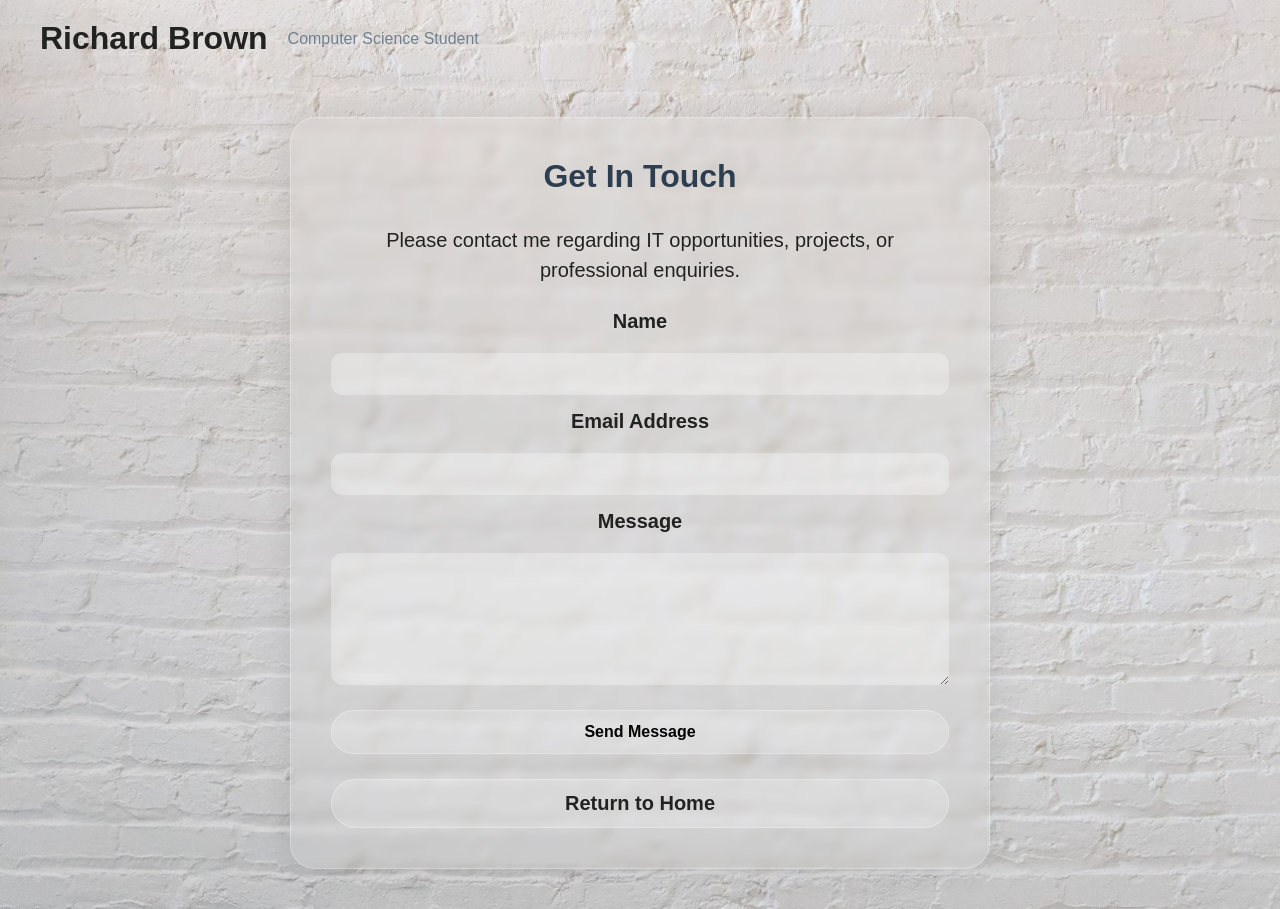
==== contact.html @ 0b208a2c "Add files via upload" ====
<!DOCTYPE html>

<html lang="en">
<head>
  <meta charset="UTF-8">
  <meta name="viewport" content="width=device-width, initial-scale=1.0">
  <title>Contact | Richard Brown</title>
  <link rel="stylesheet" href="style.css">
</head>

<body>

<header>
  <div class="header_con">
    <div class="header_name">Richard Brown</div>
    <div class="editor">Computer Science Student</div>
  </div>
</header>

<div class="contact_container">

  <div class="contact_container_details">

    <h2>Get In Touch</h2>

    <p>
      Please contact me regarding IT opportunities,
      projects, or professional enquiries.
    </p>

    <form action="https://formspree.io/f/YOUR-FORM-ID" method="POST">

      <label for="name">Name</label>
      <input type="text" id="name" name="name" required>

      <label for="email">Email Address</label>
      <input type="email" id="email" name="email" required>

      <label for="message">Message</label>
      <textarea id="message" name="message" rows="6" required></textarea>

      <button type="submit" class="submit_button">
        Send Message
      </button>

    </form>

    <a href="index.html" class="home_button">
      Return to Home
    </a>

  </div>

</div>

<script src="contactjs.js"></script>

</body>
</html>
---- style.css ----
* {
    box-sizing: border-box;
}

body {
    margin: 0;
    min-height: 100vh;
    display: flex;
    flex-direction: column;

    font-family: Arial, sans-serif;

    background-image: url('images/brick-background.jpg');
    background-size: cover;
    background-position: center;

    color: #222;
}

/* Header */

header {
    width: 100%;
    padding: 20px 40px;
}

.header_con {
    display: flex;
    align-items: center;
    gap: 20px;
}

.logo {
    width: 50px;
    height: 50px;
    border-radius: 50%;
}

.header_name {
    font-size: 2rem;
    font-weight: bold;
}

.editor,
.job_title {
    font-size: 1rem;
    color: slategrey;
}

/* Main layout */

.wrapper,
.container,
.contact_container,
.box-container {
    width: min(1000px, 90%);
    margin: 40px auto;
    padding: 30px;
    border-radius: 25px;
    background: rgba(255, 255, 255, 0.15);
    box-shadow: 0 4px 30px rgba(0, 0, 0, 0.15);
    backdrop-filter: blur(5px);
    -webkit-backdrop-filter: blur(5px);
    border: 1px solid rgba(255, 255, 255, 0.28);
}

/* Homepage */

.container {
    display: flex;
    align-items: center;
    justify-content: center;
    gap: 40px;
}

.sidebar {
    width: 300px;
    display: flex;
    justify-content: center;
}

.profile-oval {
    width: 220px;
    height: 280px;
    object-fit: cover;
    border-radius: 50% / 55%;
}

.main-content {
    flex: 1;
}

.writing-space {
    font-size: 20px;
    margin-bottom: 40px;
}

.circles-row {
    display: flex;
    justify-content: space-evenly;
    gap: 20px;
    flex-wrap: wrap;
}

.circle {
    width: 150px;
    height: 150px;
    display: flex;
    align-items: center;
    justify-content: center;
    text-align: center;
    color: #222;
    font-size: 1.1rem;
    border-radius: 50%;
    background: rgba(255, 255, 255, 0.20);
    box-shadow: 0 4px 20px rgba(0, 0, 0, 0.1);
    backdrop-filter: blur(3px);
    border: 1px solid rgba(255, 255, 255, 0.28);
    transition: 0.3s ease;
}

.circle:hover {
    transform: scale(1.08);
    cursor: pointer;
    backdrop-filter: blur(10px);
}

/* CV page */

.row {
    display: flex;
    gap: 30px;
}

.left-column,
.right-column {
    flex: 1;
    padding: 20px;
    transition: transform 0.3s ease;
}

.left-column {
    border-right: 1px solid rgba(0, 0, 0, 0.3);
}

.right-column {
    border-left: 1px solid rgba(0, 0, 0, 0.3);
}

.left-column:hover,
.right-column:hover {
    transform: translateY(-3px);
}

/* Headings and text */

h2 {
    color: #2c3e50;
    margin-top: 0;
    margin-bottom: 15px;
}

h3,
h4 {
    margin-top: 0;
    margin-bottom: 5px;
}

p {
    line-height: 1.6;
}

/* Contact page */

.contact_container {
    width: 700px;
    max-width: 90%;
    margin: 40px auto;
    padding: 40px;

    background: rgba(255, 255, 255, 0.10);
    border-radius: 25px;
    box-shadow: 0 4px 30px rgba(0, 0, 0, 0.1);

    backdrop-filter: blur(5px);
    -webkit-backdrop-filter: blur(5px);

    border: 1px solid rgba(255, 255, 255, 0.28);
}

.contact_container_details {
    display: flex;
    flex-direction: column;
    font-size: 20px;
    text-align: center;
}

.contact_container_details h2 {
    text-align: center;
    margin-bottom: 10px;
    font-size: 2rem;
}

.contact_container_details p {
    text-align: center;
    margin-bottom: 25px;
    line-height: 1.5;
}

.contact_container_details a {
    color: #222;
}

.contact_container_details form {
    display: flex;
    flex-direction: column;
    gap: 15px;
}

.contact_container_details label {
    font-weight: bold;
    margin-bottom: 5px;
}

.contact_container_details input,
.contact_container_details textarea {
    width: 100%;
    padding: 12px;

    border: none;
    border-radius: 12px;

    background: rgba(255, 255, 255, 0.25);
    backdrop-filter: blur(5px);

    font-size: 16px;
    font-family: Arial, sans-serif;
}

.contact_container_details input:focus,
.contact_container_details textarea:focus {
    outline: 2px solid rgba(255, 255, 255, 0.5);
}

.contact_container_details textarea {
    resize: vertical;
    min-height: 120px;
}

.submit_button {
    margin-top: 10px;
    padding: 12px;

    background: rgba(255, 255, 255, 0.20);
    border: 1px solid rgba(255, 255, 255, 0.28);

    border-radius: 25px;

    font-size: 16px;
    font-weight: bold;

    transition: 0.3s ease;
}

.submit_button:hover {
    transform: scale(1.03);
    cursor: pointer;

    backdrop-filter: blur(10px);
    -webkit-backdrop-filter: blur(10px);

    box-shadow: 0 4px 20px rgba(0, 0, 0, 0.15);
}

/* Links and buttons */

a {
    text-decoration: none;
    color: inherit;
}

/* Footer */

.footer {
    text-align: center;
    margin-top: 40px;
    padding-top: 25px;
    border-top: 1px solid rgba(255, 255, 255, 0.28);
}

.footer p {
    margin-bottom: 20px;
    color: #555;
    font-size: 0.9rem;
}

/* Home button */

.home_button {
    display: inline-block;

    margin-top: 25px;

    padding: 12px 30px;
    border-radius: 25px;

    background: rgba(255, 255, 255, 0.20);
    border: 1px solid rgba(255, 255, 255, 0.28);

    color: #222;
    font-weight: bold;

    transition: all 0.3s ease;
}

.home_button:hover {
    transform: scale(1.08);
    cursor: pointer;

    backdrop-filter: blur(10px);
    -webkit-backdrop-filter: blur(10px);

    box-shadow: 0 4px 20px rgba(0, 0, 0, 0.15);
}

/* Mobile friendly */

@media (max-width: 768px) {
    .container,
    .row {
        flex-direction: column;
    }

    .left-column,
    .right-column {
        border: none;
    }

    .header_con {
        flex-direction: column;
        text-align: center;
    }

    .circle {
        width: 120px;
        height: 120px;
    }
}
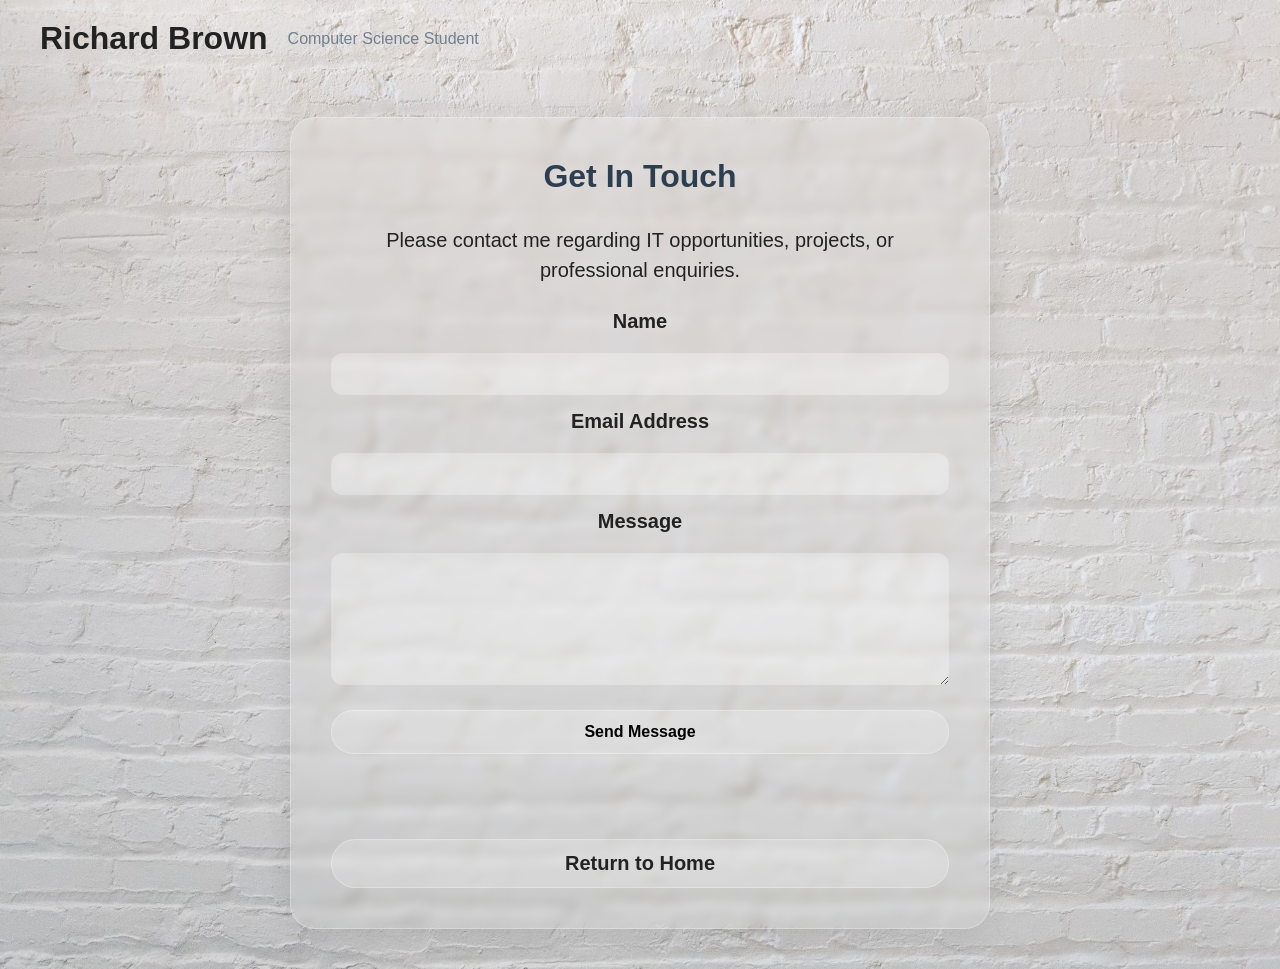
==== commit b5f814b3: "Modify contact form for new submission method Updated form submission method and added hidden fields" ====
--- a/contact.html
+++ b/contact.html
@@ -28,7 +28,11 @@
       projects, or professional enquiries.
     </p>
 
-    <form action="https://formspree.io/f/YOUR-FORM-ID" method="POST">
+    <form id="contactForm" action="https://formsubmit.co/ajax/rabrown1993@outlook.com" method="POST">
+
+      <input type="hidden" name="_subject" value="New message from CV website">
+      <input type="hidden" name="_captcha" value="false">
+      <input type="hidden" name="_template" value="table">
 
       <label for="name">Name</label>
       <input type="text" id="name" name="name" required>
@@ -42,6 +46,8 @@
       <button type="submit" class="submit_button">
         Send Message
       </button>
+
+      <p id="formStatus" class="form_status" aria-live="polite"></p>
 
     </form>
 
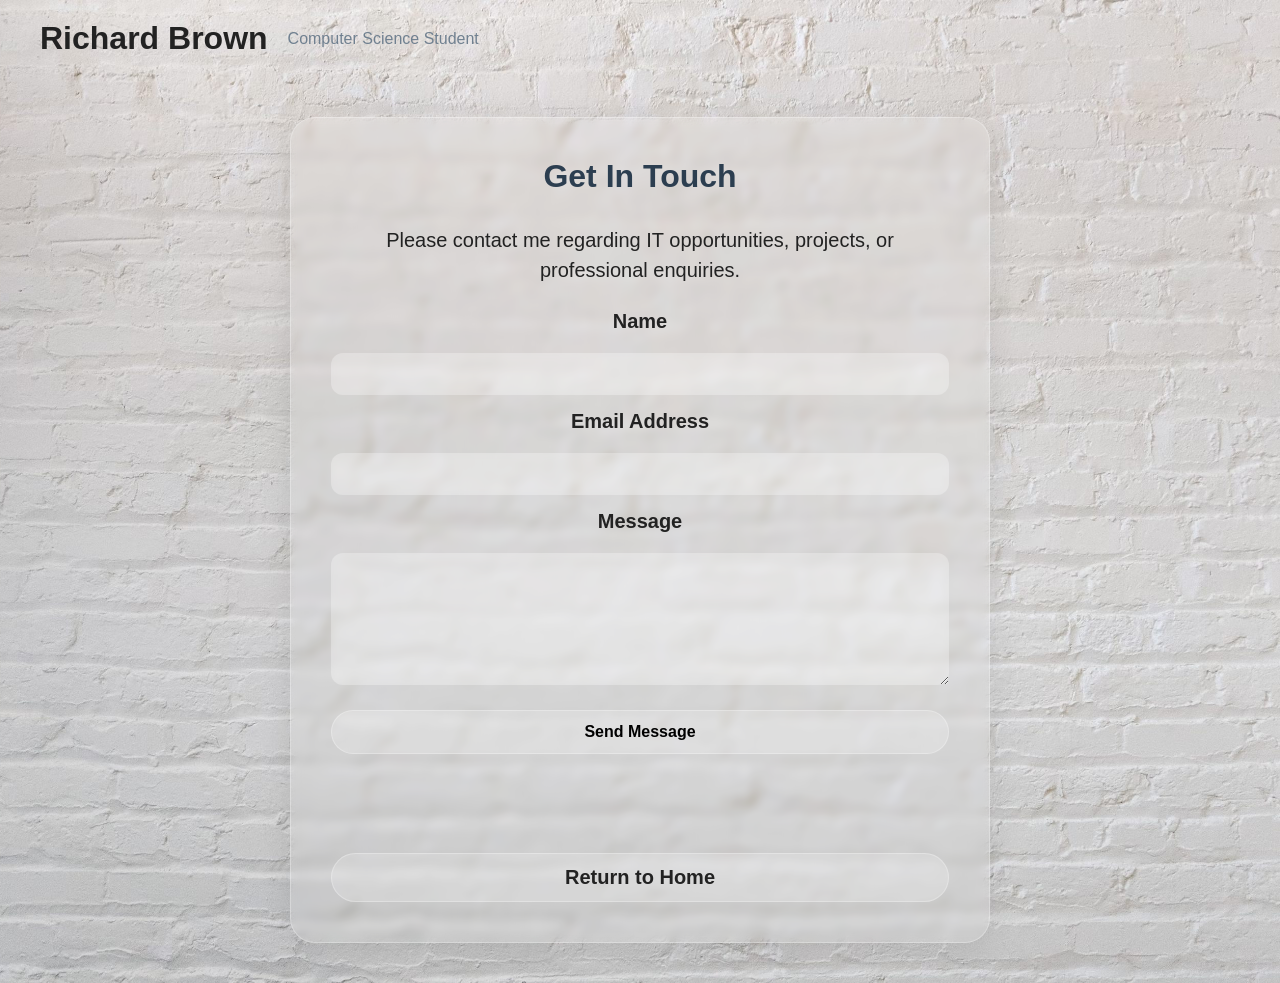
==== commit 0a0a7ee4: "Initial portfolio site Co-authored-by: Cursor <cursoragent@cursor.com>" ====
--- a/contact.html
+++ b/contact.html
@@ -1,65 +1,66 @@
-<!DOCTYPE html>
-
-<html lang="en">
-<head>
-  <meta charset="UTF-8">
-  <meta name="viewport" content="width=device-width, initial-scale=1.0">
-  <title>Contact | Richard Brown</title>
-  <link rel="stylesheet" href="style.css">
-</head>
-
-<body>
-
-<header>
-  <div class="header_con">
-    <div class="header_name">Richard Brown</div>
-    <div class="editor">Computer Science Student</div>
-  </div>
-</header>
-
-<div class="contact_container">
-
-  <div class="contact_container_details">
-
-    <h2>Get In Touch</h2>
-
-    <p>
-      Please contact me regarding IT opportunities,
-      projects, or professional enquiries.
-    </p>
-
-    <form id="contactForm" action="https://formsubmit.co/ajax/rabrown1993@outlook.com" method="POST">
-
-      <input type="hidden" name="_subject" value="New message from CV website">
-      <input type="hidden" name="_captcha" value="false">
-      <input type="hidden" name="_template" value="table">
-
-      <label for="name">Name</label>
-      <input type="text" id="name" name="name" required>
-
-      <label for="email">Email Address</label>
-      <input type="email" id="email" name="email" required>
-
-      <label for="message">Message</label>
-      <textarea id="message" name="message" rows="6" required></textarea>
-
-      <button type="submit" class="submit_button">
-        Send Message
-      </button>
-
-      <p id="formStatus" class="form_status" aria-live="polite"></p>
-
-    </form>
-
-    <a href="index.html" class="home_button">
-      Return to Home
-    </a>
-
-  </div>
-
-</div>
-
-<script src="contactjs.js"></script>
-
-</body>
-</html>
+<!DOCTYPE html>
+
+<html lang="en">
+<head>
+  <meta charset="UTF-8">
+  <meta name="viewport" content="width=device-width, initial-scale=1.0">
+  <title>Contact | Richard Brown</title>
+  <link rel="stylesheet" href="style.css">
+</head>
+
+<body>
+
+<header>
+  <div class="header_con">
+    <div class="header_name">Richard Brown</div>
+    <div class="editor">Computer Science Student</div>
+  </div>
+</header>
+
+<div class="contact_container">
+
+  <div class="contact_container_details">
+
+    <h2>Get In Touch</h2>
+
+    <p>
+      Please contact me regarding IT opportunities,
+      projects, or professional enquiries.
+    </p>
+
+    <form id="contactForm" action="https://formsubmit.co/ajax/rabrown1993@outlook.com" method="POST">
+
+      <input type="hidden" name="_subject" value="New message from CV website">
+      <input type="hidden" name="_captcha" value="false">
+      <input type="hidden" name="_template" value="table">
+
+      <label for="name">Name</label>
+      <input type="text" id="name" name="name" required>
+
+      <label for="email">Email Address</label>
+      <input type="email" id="email" name="email" required>
+
+      <label for="message">Message</label>
+      <textarea id="message" name="message" rows="6" required></textarea>
+
+      <button type="submit" class="submit_button">
+        Send Message
+      </button>
+
+      <p id="formStatus" class="form_status" aria-live="polite"></p>
+
+    </form>
+
+    <a href="index.html" class="home_button">
+      Return to Home
+    </a>
+
+  </div>
+
+</div>
+
+<script src="contactjs.js"></script>
+
+</body>
+</html>
+
--- a/style.css
+++ b/style.css
@@ -1,348 +1,760 @@
-* {
-    box-sizing: border-box;
-}
-
-body {
-    margin: 0;
-    min-height: 100vh;
-    display: flex;
-    flex-direction: column;
-
-    font-family: Arial, sans-serif;
-
-    background-image: url('images/brick-background.jpg');
-    background-size: cover;
-    background-position: center;
-
-    color: #222;
-}
-
-/* Header */
-
-header {
-    width: 100%;
-    padding: 20px 40px;
-}
-
-.header_con {
-    display: flex;
-    align-items: center;
-    gap: 20px;
-}
-
-.logo {
-    width: 50px;
-    height: 50px;
-    border-radius: 50%;
-}
-
-.header_name {
-    font-size: 2rem;
-    font-weight: bold;
-}
-
-.editor,
-.job_title {
-    font-size: 1rem;
-    color: slategrey;
-}
-
-/* Main layout */
-
-.wrapper,
-.container,
-.contact_container,
-.box-container {
-    width: min(1000px, 90%);
-    margin: 40px auto;
-    padding: 30px;
-    border-radius: 25px;
-    background: rgba(255, 255, 255, 0.15);
-    box-shadow: 0 4px 30px rgba(0, 0, 0, 0.15);
-    backdrop-filter: blur(5px);
-    -webkit-backdrop-filter: blur(5px);
-    border: 1px solid rgba(255, 255, 255, 0.28);
-}
-
-/* Homepage */
-
-.container {
-    display: flex;
-    align-items: center;
-    justify-content: center;
-    gap: 40px;
-}
-
-.sidebar {
-    width: 300px;
-    display: flex;
-    justify-content: center;
-}
-
-.profile-oval {
-    width: 220px;
-    height: 280px;
-    object-fit: cover;
-    border-radius: 50% / 55%;
-}
-
-.main-content {
-    flex: 1;
-}
-
-.writing-space {
-    font-size: 20px;
-    margin-bottom: 40px;
-}
-
-.circles-row {
-    display: flex;
-    justify-content: space-evenly;
-    gap: 20px;
-    flex-wrap: wrap;
-}
-
-.circle {
-    width: 150px;
-    height: 150px;
-    display: flex;
-    align-items: center;
-    justify-content: center;
-    text-align: center;
-    color: #222;
-    font-size: 1.1rem;
-    border-radius: 50%;
-    background: rgba(255, 255, 255, 0.20);
-    box-shadow: 0 4px 20px rgba(0, 0, 0, 0.1);
-    backdrop-filter: blur(3px);
-    border: 1px solid rgba(255, 255, 255, 0.28);
-    transition: 0.3s ease;
-}
-
-.circle:hover {
-    transform: scale(1.08);
-    cursor: pointer;
-    backdrop-filter: blur(10px);
-}
-
-/* CV page */
-
-.row {
-    display: flex;
-    gap: 30px;
-}
-
-.left-column,
-.right-column {
-    flex: 1;
-    padding: 20px;
-    transition: transform 0.3s ease;
-}
-
-.left-column {
-    border-right: 1px solid rgba(0, 0, 0, 0.3);
-}
-
-.right-column {
-    border-left: 1px solid rgba(0, 0, 0, 0.3);
-}
-
-.left-column:hover,
-.right-column:hover {
-    transform: translateY(-3px);
-}
-
-/* Headings and text */
-
-h2 {
-    color: #2c3e50;
-    margin-top: 0;
-    margin-bottom: 15px;
-}
-
-h3,
-h4 {
-    margin-top: 0;
-    margin-bottom: 5px;
-}
-
-p {
-    line-height: 1.6;
-}
-
-/* Contact page */
-
-.contact_container {
-    width: 700px;
-    max-width: 90%;
-    margin: 40px auto;
-    padding: 40px;
-
-    background: rgba(255, 255, 255, 0.10);
-    border-radius: 25px;
-    box-shadow: 0 4px 30px rgba(0, 0, 0, 0.1);
-
-    backdrop-filter: blur(5px);
-    -webkit-backdrop-filter: blur(5px);
-
-    border: 1px solid rgba(255, 255, 255, 0.28);
-}
-
-.contact_container_details {
-    display: flex;
-    flex-direction: column;
-    font-size: 20px;
-    text-align: center;
-}
-
-.contact_container_details h2 {
-    text-align: center;
-    margin-bottom: 10px;
-    font-size: 2rem;
-}
-
-.contact_container_details p {
-    text-align: center;
-    margin-bottom: 25px;
-    line-height: 1.5;
-}
-
-.contact_container_details a {
-    color: #222;
-}
-
-.contact_container_details form {
-    display: flex;
-    flex-direction: column;
-    gap: 15px;
-}
-
-.contact_container_details label {
-    font-weight: bold;
-    margin-bottom: 5px;
-}
-
-.contact_container_details input,
-.contact_container_details textarea {
-    width: 100%;
-    padding: 12px;
-
-    border: none;
-    border-radius: 12px;
-
-    background: rgba(255, 255, 255, 0.25);
-    backdrop-filter: blur(5px);
-
-    font-size: 16px;
-    font-family: Arial, sans-serif;
-}
-
-.contact_container_details input:focus,
-.contact_container_details textarea:focus {
-    outline: 2px solid rgba(255, 255, 255, 0.5);
-}
-
-.contact_container_details textarea {
-    resize: vertical;
-    min-height: 120px;
-}
-
-.submit_button {
-    margin-top: 10px;
-    padding: 12px;
-
-    background: rgba(255, 255, 255, 0.20);
-    border: 1px solid rgba(255, 255, 255, 0.28);
-
-    border-radius: 25px;
-
-    font-size: 16px;
-    font-weight: bold;
-
-    transition: 0.3s ease;
-}
-
-.submit_button:hover {
-    transform: scale(1.03);
-    cursor: pointer;
-
-    backdrop-filter: blur(10px);
-    -webkit-backdrop-filter: blur(10px);
-
-    box-shadow: 0 4px 20px rgba(0, 0, 0, 0.15);
-}
-
-/* Links and buttons */
-
-a {
-    text-decoration: none;
-    color: inherit;
-}
-
-/* Footer */
-
-.footer {
-    text-align: center;
-    margin-top: 40px;
-    padding-top: 25px;
-    border-top: 1px solid rgba(255, 255, 255, 0.28);
-}
-
-.footer p {
-    margin-bottom: 20px;
-    color: #555;
-    font-size: 0.9rem;
-}
-
-/* Home button */
-
-.home_button {
-    display: inline-block;
-
-    margin-top: 25px;
-
-    padding: 12px 30px;
-    border-radius: 25px;
-
-    background: rgba(255, 255, 255, 0.20);
-    border: 1px solid rgba(255, 255, 255, 0.28);
-
-    color: #222;
-    font-weight: bold;
-
-    transition: all 0.3s ease;
-}
-
-.home_button:hover {
-    transform: scale(1.08);
-    cursor: pointer;
-
-    backdrop-filter: blur(10px);
-    -webkit-backdrop-filter: blur(10px);
-
-    box-shadow: 0 4px 20px rgba(0, 0, 0, 0.15);
-}
-
-/* Mobile friendly */
-
-@media (max-width: 768px) {
-    .container,
-    .row {
-        flex-direction: column;
-    }
-
-    .left-column,
-    .right-column {
-        border: none;
-    }
-
-    .header_con {
-        flex-direction: column;
-        text-align: center;
-    }
-
-    .circle {
-        width: 120px;
-        height: 120px;
-    }
-}+* {
+    box-sizing: border-box;
+}
+
+body {
+    margin: 0;
+    min-height: 100vh;
+    display: flex;
+    flex-direction: column;
+
+    font-family: Arial, sans-serif;
+
+    background-image: url('images/brick-background.jpg');
+    background-size: cover;
+    background-position: center;
+
+    color: #222;
+}
+
+/* Header */
+
+header {
+    width: 100%;
+    padding: 20px 40px;
+}
+
+.header_con {
+    display: flex;
+    align-items: center;
+    gap: 20px;
+}
+
+.logo {
+    width: 50px;
+    height: 50px;
+    border-radius: 50%;
+}
+
+.header_name {
+    font-size: 2rem;
+    font-weight: bold;
+}
+
+.editor,
+.job_title {
+    font-size: 1rem;
+    color: slategrey;
+}
+
+/* Main layout */
+
+.wrapper,
+.container,
+.contact_container,
+.box-container {
+    width: min(1000px, 90%);
+    margin: 40px auto;
+    padding: 30px;
+    border-radius: 25px;
+    background: rgba(255, 255, 255, 0.15);
+    box-shadow: 0 4px 30px rgba(0, 0, 0, 0.15);
+    backdrop-filter: blur(5px);
+    -webkit-backdrop-filter: blur(5px);
+    border: 1px solid rgba(255, 255, 255, 0.28);
+}
+
+/* Homepage */
+
+.container {
+    display: flex;
+    align-items: center;
+    justify-content: center;
+    gap: 40px;
+}
+
+.sidebar {
+    width: 300px;
+    display: flex;
+    justify-content: center;
+}
+
+.profile-oval {
+    width: 220px;
+    height: 280px;
+    object-fit: cover;
+    border-radius: 50% / 55%;
+}
+
+.main-content {
+    flex: 1;
+}
+
+.writing-space {
+    font-size: 20px;
+    margin-bottom: 40px;
+}
+
+.circles-row {
+    display: flex;
+    justify-content: space-evenly;
+    gap: 20px;
+    flex-wrap: wrap;
+}
+
+.circle {
+    width: 150px;
+    height: 150px;
+    display: flex;
+    align-items: center;
+    justify-content: center;
+    text-align: center;
+    color: #222;
+    font-size: 1.1rem;
+    border-radius: 50%;
+    background: rgba(255, 255, 255, 0.20);
+    box-shadow: 0 4px 20px rgba(0, 0, 0, 0.1);
+    backdrop-filter: blur(3px);
+    border: 1px solid rgba(255, 255, 255, 0.28);
+    transition: 0.3s ease;
+}
+
+.circle:hover {
+    transform: scale(1.08);
+    cursor: pointer;
+    backdrop-filter: blur(10px);
+}
+
+/* CV page */
+
+.row {
+    display: flex;
+    gap: 30px;
+}
+
+.left-column,
+.right-column {
+    flex: 1;
+    padding: 20px;
+    transition: transform 0.3s ease;
+}
+
+.left-column {
+    border-right: 1px solid rgba(0, 0, 0, 0.3);
+}
+
+.right-column {
+    border-left: 1px solid rgba(0, 0, 0, 0.3);
+}
+
+.left-column:hover,
+.right-column:hover {
+    transform: translateY(-3px);
+}
+
+/* Headings and text */
+
+h2 {
+    color: #2c3e50;
+    margin-top: 0;
+    margin-bottom: 15px;
+}
+
+h3,
+h4 {
+    margin-top: 0;
+    margin-bottom: 5px;
+}
+
+p {
+    line-height: 1.6;
+}
+
+/* Contact page */
+
+.contact_container {
+    width: 700px;
+    max-width: 90%;
+    margin: 40px auto;
+    padding: 40px;
+
+    background: rgba(255, 255, 255, 0.10);
+    border-radius: 25px;
+    box-shadow: 0 4px 30px rgba(0, 0, 0, 0.1);
+
+    backdrop-filter: blur(5px);
+    -webkit-backdrop-filter: blur(5px);
+
+    border: 1px solid rgba(255, 255, 255, 0.28);
+}
+
+.contact_container_details {
+    display: flex;
+    flex-direction: column;
+    font-size: 20px;
+    text-align: center;
+}
+
+.contact_container_details h2 {
+    text-align: center;
+    margin-bottom: 10px;
+    font-size: 2rem;
+}
+
+.contact_container_details p {
+    text-align: center;
+    margin-bottom: 25px;
+    line-height: 1.5;
+}
+
+.contact_container_details a {
+    color: #222;
+}
+
+.contact_container_details form {
+    display: flex;
+    flex-direction: column;
+    gap: 15px;
+}
+
+.contact_container_details label {
+    font-weight: bold;
+    margin-bottom: 5px;
+}
+
+.contact_container_details input,
+.contact_container_details textarea {
+    width: 100%;
+    padding: 12px;
+
+    border: none;
+    border-radius: 12px;
+
+    background: rgba(255, 255, 255, 0.25);
+    backdrop-filter: blur(5px);
+
+    font-size: 16px;
+    font-family: Arial, sans-serif;
+}
+
+.contact_container_details input:focus,
+.contact_container_details textarea:focus {
+    outline: 2px solid rgba(255, 255, 255, 0.5);
+}
+
+.contact_container_details textarea {
+    resize: vertical;
+    min-height: 120px;
+}
+
+.submit_button {
+    margin-top: 10px;
+    padding: 12px;
+
+    background: rgba(255, 255, 255, 0.20);
+    border: 1px solid rgba(255, 255, 255, 0.28);
+
+    border-radius: 25px;
+
+    font-size: 16px;
+    font-weight: bold;
+
+    transition: 0.3s ease;
+}
+
+.submit_button:disabled {
+    opacity: 0.6;
+    cursor: not-allowed;
+    transform: none;
+}
+
+.submit_button:hover:not(:disabled) {
+    transform: scale(1.03);
+    cursor: pointer;
+
+    backdrop-filter: blur(10px);
+    -webkit-backdrop-filter: blur(10px);
+
+    box-shadow: 0 4px 20px rgba(0, 0, 0, 0.15);
+}
+
+.form_status {
+    margin-top: 10px;
+    font-size: 16px;
+    min-height: 1.5em;
+}
+
+.form_status--success {
+    color: #1b5e20;
+}
+
+.form_status--error {
+    color: #b71c1c;
+}
+
+/* Links and buttons */
+
+a {
+    text-decoration: none;
+    color: inherit;
+}
+
+/* Footer */
+
+.footer {
+    text-align: center;
+    margin-top: 40px;
+    padding-top: 25px;
+    border-top: 1px solid rgba(255, 255, 255, 0.28);
+}
+
+.footer p {
+    margin-bottom: 20px;
+    color: #555;
+    font-size: 0.9rem;
+}
+
+/* Home button */
+
+.home_button {
+    display: inline-block;
+
+    margin-top: 25px;
+
+    padding: 12px 30px;
+    border-radius: 25px;
+
+    background: rgba(255, 255, 255, 0.20);
+    border: 1px solid rgba(255, 255, 255, 0.28);
+
+    color: #222;
+    font-weight: bold;
+
+    transition: all 0.3s ease;
+}
+
+.home_button:hover {
+    transform: scale(1.08);
+    cursor: pointer;
+
+    backdrop-filter: blur(10px);
+    -webkit-backdrop-filter: blur(10px);
+
+    box-shadow: 0 4px 20px rgba(0, 0, 0, 0.15);
+}
+
+/* Mobile friendly */
+
+@media (max-width: 768px) {
+    .container,
+    .row {
+        flex-direction: column;
+    }
+
+    .left-column,
+    .right-column {
+        border: none;
+    }
+
+    .header_con {
+        flex-direction: column;
+        text-align: center;
+    }
+
+    .circle {
+        width: 120px;
+        height: 120px;
+    }
+}
+
+
+/* Home Network Lab project page */
+
+.project-page {
+    width: min(1100px, 92%);
+    margin: 20px auto 50px;
+}
+
+.project-hero,
+.project-section,
+.project-card {
+    background: rgba(255, 255, 255, 0.17);
+    border: 1px solid rgba(255, 255, 255, 0.32);
+    border-radius: 25px;
+    box-shadow: 0 4px 30px rgba(0, 0, 0, 0.14);
+    backdrop-filter: blur(7px);
+    -webkit-backdrop-filter: blur(7px);
+}
+
+.project-hero {
+    padding: 45px;
+    margin-bottom: 25px;
+    text-align: center;
+}
+
+.project-kicker {
+    margin: 0 0 8px;
+    color: #526273;
+    font-size: 0.9rem;
+    font-weight: bold;
+    letter-spacing: 0.12em;
+    text-transform: uppercase;
+}
+
+.project-hero h1 {
+    margin: 0 0 15px;
+    color: #24384a;
+    font-size: clamp(2.2rem, 6vw, 4rem);
+}
+
+.project-intro {
+    max-width: 780px;
+    margin: 0 auto;
+    font-size: 1.1rem;
+}
+
+.project-tags,
+.future-grid {
+    display: flex;
+    justify-content: center;
+    flex-wrap: wrap;
+    gap: 10px;
+}
+
+.project-tags {
+    margin-top: 25px;
+}
+
+.project-tags span,
+.future-grid span {
+    padding: 9px 14px;
+    border: 1px solid rgba(255, 255, 255, 0.36);
+    border-radius: 999px;
+    background: rgba(255, 255, 255, 0.22);
+    font-size: 0.92rem;
+    font-weight: bold;
+}
+
+.project-section {
+    margin-bottom: 25px;
+    padding: 32px;
+}
+
+.project-section > h2 {
+    text-align: center;
+}
+
+.network-figure {
+    margin: 0;
+    text-align: center;
+}
+
+.network-figure img {
+    display: block;
+    width: 100%;
+    max-height: 680px;
+    margin: 0 auto;
+    object-fit: contain;
+    border-radius: 18px;
+    border: 1px solid rgba(255, 255, 255, 0.35);
+    box-shadow: 0 8px 28px rgba(0, 0, 0, 0.17);
+}
+
+.network-figure figcaption {
+    margin-top: 14px;
+    color: #4e5964;
+    font-size: 0.92rem;
+}
+
+.project-grid {
+    display: grid;
+    grid-template-columns: repeat(2, minmax(0, 1fr));
+    gap: 25px;
+    margin-bottom: 25px;
+}
+
+.project-card {
+    padding: 30px;
+}
+
+.project-card h2 {
+    text-align: left;
+}
+
+.check-list {
+    margin: 0;
+    padding: 0;
+    list-style: none;
+}
+
+.check-list li {
+    position: relative;
+    margin: 12px 0;
+    padding-left: 30px;
+    line-height: 1.5;
+}
+
+.check-list li::before {
+    content: "✓";
+    position: absolute;
+    left: 0;
+    top: 0;
+    font-weight: bold;
+    color: #2c536f;
+}
+
+.table-wrapper {
+    overflow-x: auto;
+    border-radius: 16px;
+}
+
+.project-table {
+    width: 100%;
+    border-collapse: collapse;
+    background: rgba(255, 255, 255, 0.13);
+}
+
+.project-table th,
+.project-table td {
+    padding: 14px 16px;
+    border-bottom: 1px solid rgba(0, 0, 0, 0.12);
+    text-align: left;
+    vertical-align: top;
+}
+
+.project-table th {
+    background: rgba(255, 255, 255, 0.25);
+    color: #24384a;
+}
+
+.project-table tbody tr:last-child td {
+    border-bottom: none;
+}
+
+.project-table tbody tr:hover {
+    background: rgba(255, 255, 255, 0.14);
+}
+
+.project-note {
+    margin: 18px 0 0;
+    padding: 15px 18px;
+    border-left: 4px solid rgba(44, 83, 111, 0.65);
+    border-radius: 8px;
+    background: rgba(255, 255, 255, 0.15);
+}
+
+.evidence-grid {
+    display: grid;
+    grid-template-columns: repeat(3, minmax(0, 1fr));
+    gap: 16px;
+    margin-top: 22px;
+}
+
+.evidence-placeholder {
+    min-height: 150px;
+    display: flex;
+    align-items: center;
+    justify-content: center;
+    padding: 20px;
+    border: 2px dashed rgba(44, 62, 80, 0.3);
+    border-radius: 16px;
+    background: rgba(255, 255, 255, 0.10);
+    color: #526273;
+    text-align: center;
+}
+
+.evidence-placeholder--image {
+    position: relative;
+    width: 100%;
+    margin: 0;
+    padding: 12px;
+    overflow: hidden;
+    border: 1px solid rgba(255, 255, 255, 0.35);
+    background: rgba(255, 255, 255, 0.14);
+    cursor: zoom-in;
+    font: inherit;
+    transition: box-shadow 0.3s ease, transform 0.3s ease;
+}
+
+.evidence-placeholder--image:hover,
+.evidence-placeholder--image:focus-visible {
+    transform: translateY(-2px);
+    box-shadow: 0 8px 24px rgba(0, 0, 0, 0.18);
+    outline: none;
+}
+
+.evidence-placeholder--image:focus-visible {
+    outline: 2px solid rgba(44, 83, 111, 0.75);
+    outline-offset: 3px;
+}
+
+.evidence-placeholder--image img {
+    display: block;
+    width: 100%;
+    max-height: 180px;
+    object-fit: contain;
+    border-radius: 10px;
+}
+
+.evidence-zoom-overlay {
+    position: absolute;
+    inset: 0;
+    display: flex;
+    flex-direction: column;
+    align-items: center;
+    justify-content: center;
+    gap: 8px;
+    border-radius: 16px;
+    background: rgba(36, 56, 74, 0.55);
+    color: #fff;
+    opacity: 0;
+    transition: opacity 0.3s ease;
+    pointer-events: none;
+}
+
+.evidence-placeholder--image:hover .evidence-zoom-overlay,
+.evidence-placeholder--image:focus-visible .evidence-zoom-overlay {
+    opacity: 1;
+}
+
+.evidence-zoom-icon {
+    width: 52px;
+    height: 52px;
+    border-radius: 50%;
+    display: flex;
+    align-items: center;
+    justify-content: center;
+    background: rgba(255, 255, 255, 0.92);
+    color: #24384a;
+    box-shadow: 0 4px 16px rgba(0, 0, 0, 0.2);
+}
+
+.evidence-zoom-icon svg {
+    width: 28px;
+    height: 28px;
+    fill: none;
+    stroke: currentColor;
+    stroke-width: 2.2;
+    stroke-linecap: round;
+    stroke-linejoin: round;
+}
+
+.evidence-zoom-label {
+    font-size: 0.9rem;
+    font-weight: bold;
+    letter-spacing: 0.04em;
+}
+
+body.lightbox-open {
+    overflow: hidden;
+}
+
+.evidence-lightbox {
+    position: fixed;
+    inset: 0;
+    z-index: 1000;
+    display: flex;
+    align-items: center;
+    justify-content: center;
+    padding: 24px;
+}
+
+.evidence-lightbox[hidden] {
+    display: none;
+}
+
+.lightbox-backdrop {
+    position: absolute;
+    inset: 0;
+    background: rgba(15, 23, 31, 0.82);
+    backdrop-filter: blur(4px);
+    -webkit-backdrop-filter: blur(4px);
+}
+
+.lightbox-panel {
+    position: relative;
+    z-index: 1;
+    width: min(1100px, 96vw);
+    max-height: 92vh;
+    padding: 20px;
+    border-radius: 20px;
+    background: rgba(255, 255, 255, 0.12);
+    border: 1px solid rgba(255, 255, 255, 0.35);
+    box-shadow: 0 16px 48px rgba(0, 0, 0, 0.35);
+    backdrop-filter: blur(10px);
+    -webkit-backdrop-filter: blur(10px);
+}
+
+.lightbox-close {
+    position: absolute;
+    top: 12px;
+    right: 12px;
+    width: 40px;
+    height: 40px;
+    border: 1px solid rgba(255, 255, 255, 0.4);
+    border-radius: 50%;
+    background: rgba(255, 255, 255, 0.2);
+    color: #fff;
+    font-size: 1.5rem;
+    line-height: 1;
+    cursor: pointer;
+    transition: transform 0.2s ease, background 0.2s ease;
+}
+
+.lightbox-close:hover,
+.lightbox-close:focus-visible {
+    transform: scale(1.06);
+    background: rgba(255, 255, 255, 0.32);
+    outline: none;
+}
+
+.lightbox-image {
+    display: block;
+    width: 100%;
+    max-height: calc(92vh - 120px);
+    margin: 0 auto;
+    object-fit: contain;
+    border-radius: 12px;
+    border: 1px solid rgba(255, 255, 255, 0.35);
+    background: rgba(255, 255, 255, 0.08);
+}
+
+.lightbox-caption {
+    margin: 14px 0 0;
+    text-align: center;
+    color: #eef3f7;
+    font-size: 0.95rem;
+}
+.future-grid {
+    margin-top: 18px;
+}
+
+.project-actions {
+    text-align: center;
+}
+
+.project-actions .home_button {
+    margin-top: 0;
+}
+
+@media (max-width: 768px) {
+    .project-page {
+        width: min(94%, 700px);
+    }
+
+    .project-hero,
+    .project-section,
+    .project-card {
+        padding: 24px;
+    }
+
+    .project-grid,
+    .evidence-grid {
+        grid-template-columns: 1fr;
+    }
+
+    .project-table th,
+    .project-table td {
+        padding: 12px;
+    }
+}
